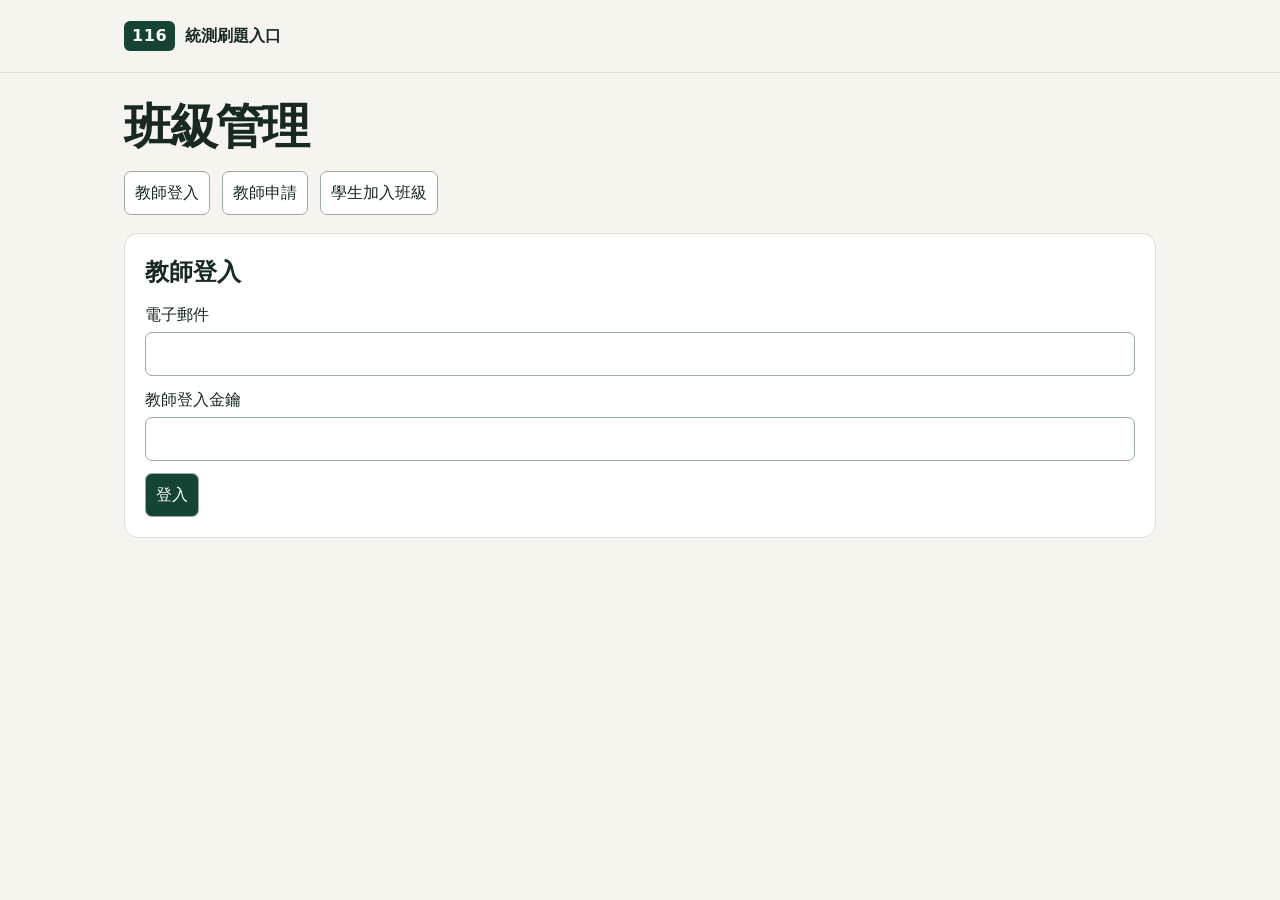
==== teachers.html @ c3bd74ab "Add teacher and student classroom portal" ====
<!doctype html><html lang="zh-Hant"><head><meta charset="utf-8"><meta name="viewport" content="width=device-width, initial-scale=1"><title>班級管理｜116 統測刷題</title><link rel="stylesheet" href="./portal.css"><style>
h1{font-size:clamp(2rem,5vw,3rem)}h2{margin:0 0 12px}.box{background:#fff;border:1px solid var(--line);border-radius:14px;padding:20px;margin:14px 0}nav{display:flex;gap:12px;flex-wrap:wrap;margin:18px 0}label{display:grid;gap:4px;margin:12px 0}input,select,button{font:inherit;border:1px solid #9aaba1;border-radius:7px;min-height:44px;padding:7px 10px;background:#fff;color:var(--ink)}input,select{width:100%}button{cursor:pointer}button[type=submit]{background:var(--green);color:white}button[disabled]{opacity:.6}p{overflow-wrap:anywhere}output{display:block;overflow-wrap:anywhere}table{width:100%;border-collapse:collapse;white-space:nowrap}th,td{padding:8px 10px;text-align:left;border-bottom:1px solid var(--line)}.scroll{overflow:auto}[hidden]{display:none!important}.hint{color:#4c6256}#classes{display:flex;flex-wrap:wrap;gap:8px}
</style><script src="./teachers.js" defer></script></head><body>
<header class="bar"><a class="brand" href="./"><span>116</span> 統測刷題入口</a></header>
<main><h1>班級管理</h1><nav aria-label="班級服務"><button type="button" data-view="login">教師登入</button><button type="button" data-view="apply">教師申請</button><button type="button" data-view="join">學生加入班級</button></nav>
<p id="notice" role="status" aria-live="polite"></p>
<section id="login" class="box"><h2>教師登入</h2><form><label>電子郵件<input name="email" type="email" required maxlength="120"></label><label>教師登入金鑰<input name="key" type="password" required minlength="64" maxlength="64" autocomplete="off" spellcheck="false"></label><button type="submit">登入</button></form></section>
<section id="apply" class="box" hidden><h2>教師申請</h2><p class="hint">送出後，請透過校務管道把申請核對碼提供給網站管理者。核准後即可登入。</p><form><label>教師姓名<input name="name" required maxlength="50"></label><label>學校<input name="school" required maxlength="90"></label><label>校務電子郵件<input name="email" type="email" required maxlength="120"></label><button type="submit">送出申請</button></form><output id="issued"></output></section>
<section id="join" class="box" hidden><h2>學生加入或退出班級</h2><p class="hint">請用該科已建立的刷題帳號。加入後，班級教師可查看你的代稱、最近作答、答對率與錯題統計。每一科各加入一次。</p><form><label>教師提供的班級代碼<input name="code" required maxlength="16" autocapitalize="characters" spellcheck="false"></label><label>科目<select name="site"><option value="testmath">數學</option><option value="Accounting">會計學</option><option value="economy">經濟學</option><option value="Business">商業概論</option><option value="Digital">數位科技概論</option></select></label><label>刷題代稱<input name="name" required maxlength="20"></label><label>四位數刷題密碼<input name="pin" type="password" inputmode="numeric" pattern="[0-9]{4}" required maxlength="4" autocomplete="off"></label><button type="submit" value="join">加入班級</button> <button type="submit" value="leave">退出班級</button></form></section>
<section id="dashboard" class="box" hidden><h2 id="welcome"></h2><button type="button" id="logout">登出</button><form id="create"><label>班級名稱<input name="title" required maxlength="60" placeholder="例如 商三甲"></label><button type="submit">建立班級</button></form><h3>我的班級</h3><div id="classes"></div><section id="report" hidden><h3 id="room-title"></h3><p id="room-code"></p><button type="button" id="refresh">重新整理紀錄</button><p id="empty"></p><div class="scroll"><table><thead><tr><th>科目</th><th>學生代稱</th><th>最近登入</th><th>最近作答</th><th>作答數</th><th>答對率</th><th>待複習</th><th>已克服</th><th>班級名冊</th></tr></thead><tbody></tbody></table></div></section></section>
</main></body></html>
---- portal.css ----
:root{color-scheme:light;--paper:#f5f4ef;--ink:#172920;--green:#154434;--line:#dce1d5}
*{box-sizing:border-box}body{margin:0;background:var(--paper);color:var(--ink);font:16px/1.55 "Noto Sans TC","Microsoft JhengHei",system-ui,sans-serif}a{color:inherit;text-decoration:none}
.bar{padding:16px max(20px,calc((100vw - 1032px)/2));border-bottom:1px solid var(--line)}.brand{display:inline-flex;align-items:center;gap:10px;min-height:40px;font-weight:750}.brand span{padding:3px 8px;border-radius:6px;background:var(--green);color:#fff;letter-spacing:.04em}
main{max-width:1080px;margin:auto;padding:26px 24px 52px}.intro{display:flex;justify-content:space-between;align-items:center;gap:18px;overflow:hidden;padding:40px 38px;background:var(--green);color:#fff;border-radius:20px}
h1{margin:0;font-size:clamp(2rem,6vw,3.7rem);line-height:1.13;letter-spacing:-.045em}.intro p{margin:14px 0 0;color:#d9ead9}.mark{display:flex;align-items:baseline;flex:none;color:#b9de83;font-size:clamp(2.5rem,8vw,6rem);line-height:1;font-weight:900;letter-spacing:-.09em}.mark span{font-size:.38em;margin-left:.3em;letter-spacing:-.02em}
.subjects{list-style:none;padding:0;margin:24px 0 0;display:grid;grid-template-columns:repeat(3,minmax(0,1fr));gap:12px}.subject{min-width:0}.subject a,.pending{display:flex;align-items:center;gap:13px;min-height:96px;padding:14px 15px;background:#fff;border:1px solid var(--line);border-radius:13px}.subject a:hover{border-color:#759781;background:#fbfdf7}.subject a:focus-visible,.brand:focus-visible{outline:3px solid #24765b;outline-offset:3px}.symbol{display:grid;place-items:center;flex:none;width:46px;height:46px;border-radius:9px;background:var(--symbol,#eceee9);color:#263b32;font-weight:800;font-size:20px}.subject-text{min-width:0;flex:1}.subject-text strong,.subject-text small{display:block}.subject-text small{color:#57635b;margin-top:2px}.action{flex:none;font-size:13px;font-weight:750;color:#225642}.action span{font-size:16px;margin-left:3px}.pending{background:#efefe9;color:#5a645c}.tone-0{--symbol:#dceccc}.tone-1{--symbol:#f0e6ce}.tone-2{--symbol:#e4e9fa}.tone-3{--symbol:#f4e1d6}.tone-4{--symbol:#d9efea}
@media(max-width:940px){.subjects{grid-template-columns:repeat(2,minmax(0,1fr))}}
@media(max-width:550px){main{padding:16px 15px 36px}.bar{padding:10px 15px}.intro{padding:24px 18px;border-radius:14px}.intro p{font-size:14px}.mark{display:none}.subjects{margin-top:14px;grid-template-columns:1fr;gap:8px}.subject a,.pending{min-height:68px;padding:10px 12px}.symbol{height:40px;width:40px}}
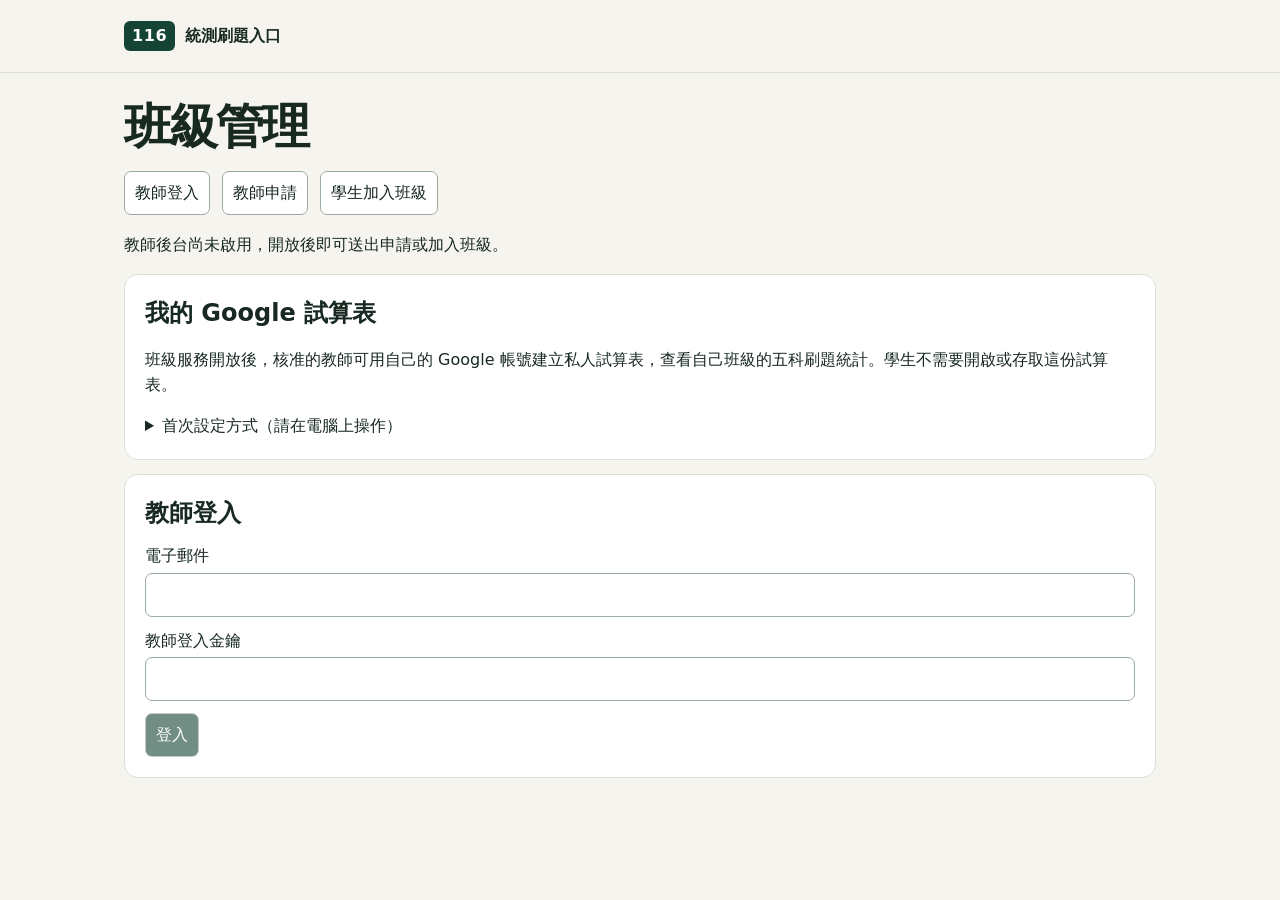
==== commit 9c8c8135: "Explain how teachers connect their own Google Sheets" ====
--- a/teachers.html
+++ b/teachers.html
@@ -4,6 +4,14 @@
 <header class="bar"><a class="brand" href="./"><span>116</span> 統測刷題入口</a></header>
 <main><h1>班級管理</h1><nav aria-label="班級服務"><button type="button" data-view="login">教師登入</button><button type="button" data-view="apply">教師申請</button><button type="button" data-view="join">學生加入班級</button></nav>
 <p id="notice" role="status" aria-live="polite"></p>
+<section class="box" id="my-sheet"><h2>我的 Google 試算表</h2>
+<p>班級服務開放後，核准的教師可用自己的 Google 帳號建立私人試算表，查看自己班級的五科刷題統計。學生不需要開啟或存取這份試算表。</p>
+<details><summary>首次設定方式（請在電腦上操作）</summary>
+<ol><li>以自己的 Google 帳號<a href="https://sheets.new" target="_blank" rel="noopener noreferrer">新建 Google 試算表</a>。請保留「一般存取：受限制」。</li>
+<li>開啟「擴充功能 → Apps Script」，貼上<a href="./teacher-sheet.gs.txt" target="_blank" rel="noopener">教師試算表連結程式</a>並儲存。不需要部署程式。</li>
+<li>回到試算表重新整理，點「116 班級紀錄 → 連結教師帳號」，依 Google 提示授權，再輸入申請時的電子郵件和教師登入金鑰。請不要把金鑰填在儲存格內。</li>
+<li>之後從「116 班級紀錄 → 更新班級紀錄」載入最新資料。同步用的「班級刷題紀錄」分頁會被更新，教師備註請另開分頁。</li></ol>
+</details></section>
 <section id="login" class="box"><h2>教師登入</h2><form><label>電子郵件<input name="email" type="email" required maxlength="120"></label><label>教師登入金鑰<input name="key" type="password" required minlength="64" maxlength="64" autocomplete="off" spellcheck="false"></label><button type="submit">登入</button></form></section>
 <section id="apply" class="box" hidden><h2>教師申請</h2><p class="hint">送出後，請透過校務管道把申請核對碼提供給網站管理者。核准後即可登入。</p><form><label>教師姓名<input name="name" required maxlength="50"></label><label>學校<input name="school" required maxlength="90"></label><label>校務電子郵件<input name="email" type="email" required maxlength="120"></label><button type="submit">送出申請</button></form><output id="issued"></output></section>
 <section id="join" class="box" hidden><h2>學生加入或退出班級</h2><p class="hint">請用該科已建立的刷題帳號。加入後，班級教師可查看你的代稱、最近作答、答對率與錯題統計。每一科各加入一次。</p><form><label>教師提供的班級代碼<input name="code" required maxlength="16" autocapitalize="characters" spellcheck="false"></label><label>科目<select name="site"><option value="testmath">數學</option><option value="Accounting">會計學</option><option value="economy">經濟學</option><option value="Business">商業概論</option><option value="Digital">數位科技概論</option></select></label><label>刷題代稱<input name="name" required maxlength="20"></label><label>四位數刷題密碼<input name="pin" type="password" inputmode="numeric" pattern="[0-9]{4}" required maxlength="4" autocomplete="off"></label><button type="submit" value="join">加入班級</button> <button type="submit" value="leave">退出班級</button></form></section>
